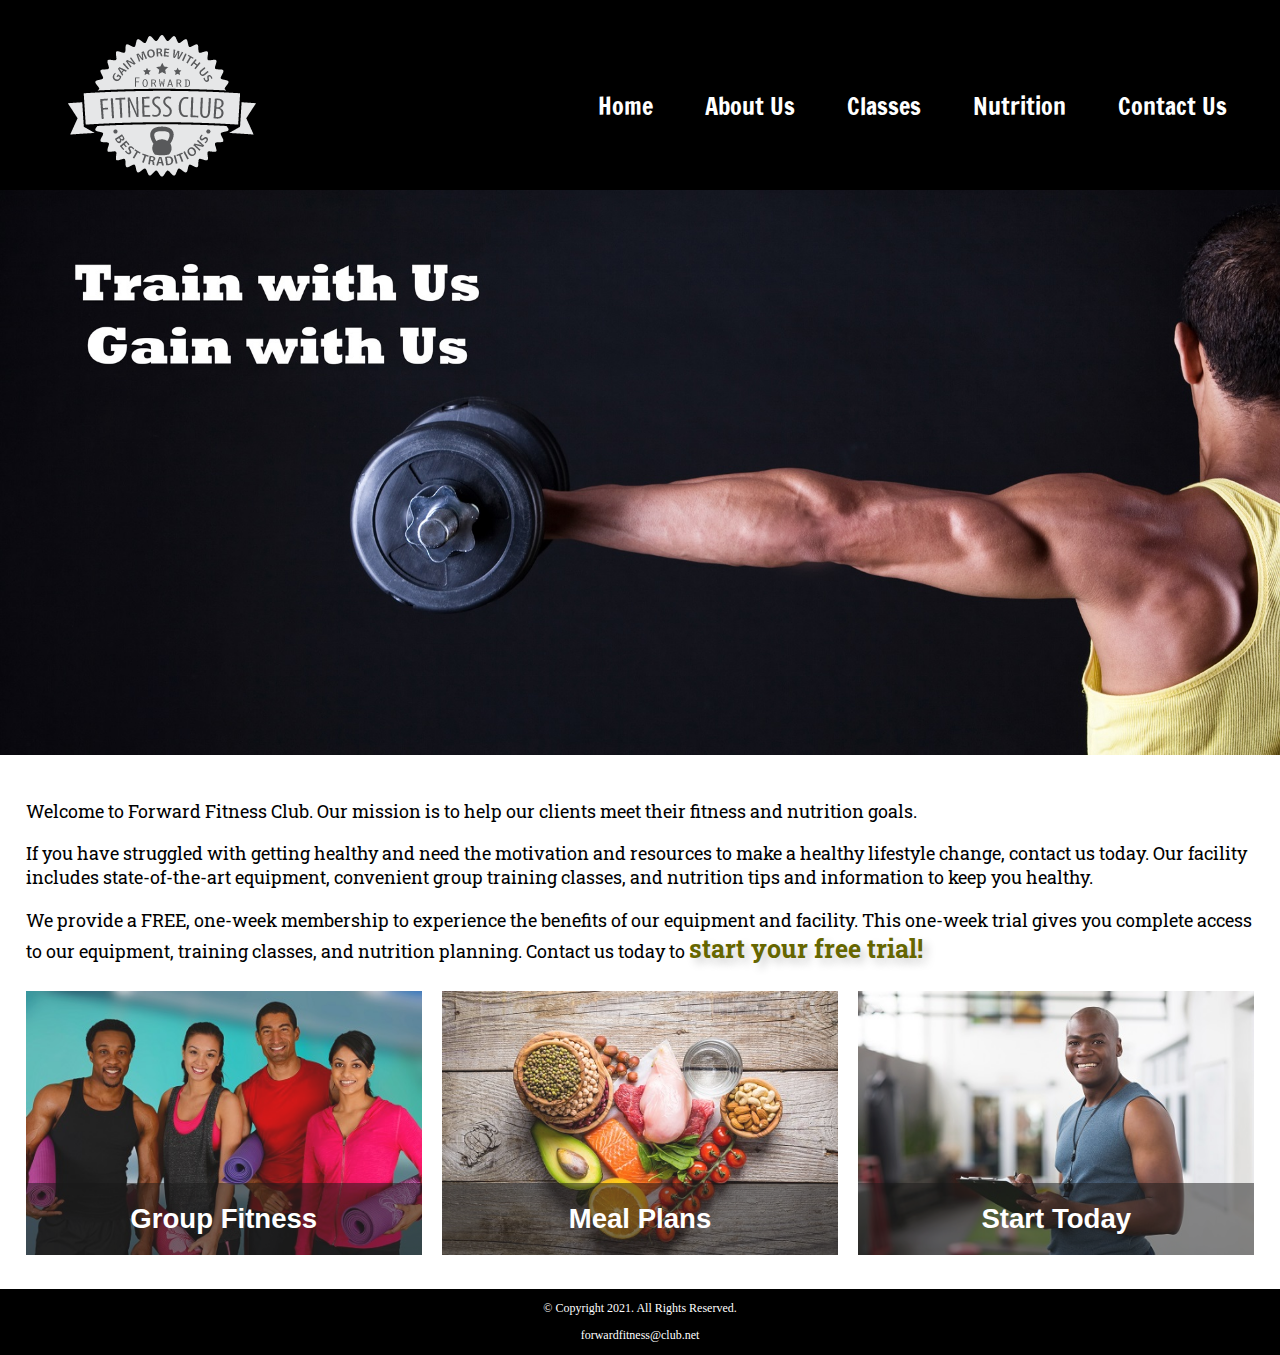
==== index.html @ 076b1af3 "Initial commit" ====
<!DOCTYPE html>
<!-- This website template was created by: Student's First Name Student's Last Name -->
<html lang="en">

<head>
	<title>Forward Fitness Club</title>
	<meta charset="utf-8">
	<link rel="stylesheet" href="css/styles.css">
	<meta name="viewport" content="width=device-width, initial-scale=1.0">
	<link href="https://fonts.googleapis.com/css?family=Francois+One|Roboto+Slab&display=swap" rel="stylesheet">
	<link rel="shortcut icon" href="images/favicon.ico">
	<link rel="icon" type="image/png" sizes="32x32" href="images/favicon-32.png">
	<link rel="apple-touch-icon" sizes="180x180" href="images/apple-touch-icon.png">
	<link rel="icon" sizes="192x192" href="images/android-chrome-192.png">
</head>

<body>

	<div id="container">

		<!--Mobile Nav -->
		<nav class="mobile-nav">
			<div id="menu-links">
				<a href="index.html">Home</a>
				<a href="about.html">About Us</a>
				<a href="classes.html">Classes</a>
				<a href="nutrition.html">Nutrition</a>
				<a href="contact.html">Contact Us</a>
			</div>
			<a class="menu-icon" onclick="hamburger()">
				<div>&#9776;</div>
			</a>
		</nav>

		<!-- Use the header area for the website name or logo -->
		<header id="ffc-logo">
			<a href="index.html"><img src="images/forward-fitness-logo.png" alt="Forward Fitness Club logo"></a>
		</header>

		<!--Tablet, Desktop Nav -->
		<nav class="tablet-desktop">
			<ul>
				<li><a href="index.html">Home</a></li>
				<li><a href="about.html">About Us</a></li>
				<li><a href="classes.html">Classes</a></li>
				<li><a href="nutrition.html">Nutrition</a></li>
				<li><a href="contact.html">Contact Us</a></li>
			</ul>
		</nav>

		<!-- Hero Image -->
		<div id="hero" class="tablet-desktop">
			<img src="images/hero-image.jpg" alt="left arm extended holding a weight">
		</div>

		<!-- Use the main area to add the main content of the webpage -->
		<main>

			<div class="mobile">

				<p>Welcome to Forward Fitness Club. Our mission is to help our clients meet their fitness and nutrition goals.</p>

				<h3>FREE One-Week Trial Membership!</h3>
				<p>Call Us Today to Get Started</p>
				<p class="tel-link"><a href="tel:8145559608">(814) 555-9608</a></p>

				<h4>Fitness Club Hours:</h4>
				<ul class="hours">
					<li>Mon - Thu: 6:00am - 6:00pm</li>
					<li>Friday: 6:00am - 4:00pm</li>
					<li>Saturday: 8:00am - 6:00pm</li>
					<li>Sunday: Closed</li>
				</ul>

			</div>

			<div class="tablet-desktop">

				<p>Welcome to Forward Fitness Club. Our mission is to help our clients meet their fitness and nutrition goals.</p>

				<p>If you have struggled with getting healthy and need the motivation and resources to make a healthy lifestyle change, contact us today. Our facility includes state-of-the-art equipment, convenient group training classes, and nutrition
					tips
					and information to keep you healthy.</p>

				<p>We provide a FREE, one-week membership to experience the benefits of our equipment and facility. This one-week trial gives you complete access to our equipment, training classes, and nutrition planning. Contact us today to <span
						class="action">start your free trial!</span></p>

			</div>

			<div class="grid">

				<figure class="frame">
					<a href="classes.html"><img src="images/fitness-group.jpg" alt="group of fitness people"></a>
					<figcaption class="pic-text">Group Fitness</figcaption>
				</figure>

				<figure class="frame">
					<a href="nutrition.html"><img src="images/food-heart.jpg" alt="healthy food in the shape of a heart"></a>
					<figcaption class="pic-text">Meal Plans</figcaption>
				</figure>

				<figure class="frame">
					<a href="contact.html"><img src="images/personal-trainer.jpg" alt="personal trainer with a clipboard"></a>
					<figcaption class="pic-text">Start Today</figcaption>
				</figure>

			</div>

		</main>

		<!-- Use the footer area to add webpage footer content -->
		<footer>
			<p>&copy; Copyright 2021. All Rights Reserved.</p>
			<p><a href="mailto:forwardfitness@club.net">forwardfitness@club.net</a></p>
		</footer>

	</div>

	<script src="scripts/script.js"></script>

</body>

</html>
---- css/styles.css ----
/*
Author:
Date:
File Name: styles.css
*/
/* CSS Reset */
body, header, nav, main, footer, h1, div, img, ul, figure, figcaption, section,
article, aside, audio, video {
  margin: 0;
  padding: 0;
  border: 0;
}

/* Style rules for body and images */
body {
  background-color: #000;
}

img, video {
  max-width: 100%;
  display: block;
}

/* Style rule for box sizing applies to all elements */
* {
  box-sizing: border-box;
}

/* Style rules for mobile viewport */
/* Style rule for header */
header {
  top: 0;
  background-color: #000;
  height: 190px;
}

header img {
  margin: 0 auto;
}

/* Style rules for hamburger menu */
.mobile-nav a {
  color: #fff;
  font-family: "Francois One", sans-serif;
  text-align: center;
  font-size: 2em;
  text-decoration: none;
  padding: 3%;
  display: block;
}

.mobile-nav a.menu-icon {
  display: block;
  position: absolute;
  right: 0;
  top: 0;
}

/* Show mobile class, hide tablet-desktop class and menu-links id */
.mobile {
  display: block;
}

.tablet-desktop, #menu-links {
  display: none;
}

/* Style rules for main content */
main {
  background-color: #fff;
  padding: 2%;
  font-size: 1.15em;
  font-family: 'Roboto Slab', serif;
}

video {
  margin: 0 auto 4%;
}

.mobile h3 {
  text-shadow: 5px 5px 8px #ccc;
}

article {
  padding: 2%;
}

article h3 {
  text-align: center;
}

article img {
  margin: 0 auto;
}

article ul {
  margin-left: 10%;
}

article:nth-of-type(2) {
  background-color: rgba(204, 204, 204, 0.3);
}

.tel-link {
  background-color: #404040;
  padding: 2%;
  margin: 0 auto;
  width: 80%;
  text-align: center;
  border-radius: 5px;
}

.tel-link a {
  color: #fff;
  text-decoration: none;
  font-size: 1.5em;
  display: block;
}

.hours {
  margin-left: 10%;
}

.action {
  font-size: 1.35em;
  color: #666600;
  font-weight: bold;
  text-shadow: 5px 5px 8px #ccc;
}

.frame {
  position: relative;
  max-width: 450px;
  margin: 2% auto;
}

.pic-text {
  position: absolute;
  bottom: 0;
  background: rgba(0, 0, 0, 0.5);
  color: #fff;
  width: 100%;
  padding: 20px;
  text-align: center;
  font-family: Verdana, Arial, sans-serif;
  font-size: 1.5em;
  font-weight: bold;
}

#weights, #cardio, #training {
  margin: 0 2%;
}

.round {
  border-radius: 8px;
}

.external-link {
  color: #666600;
  font-weight: bold;
  text-decoration: none;
}

#contact {
  text-align: center;
}

#contact .contact-email-link {
  color: #666600;
  text-decoration: none;
}

.map {
  border: 2px solid #000;
  width: 95%;
  height: 50%;
}

#form {
  margin-top: 2%;
  background-color: #f2f2f2;
  padding: 2%;
}

#form h2 {
  text-align: center;
}

/* Style rules for form elements */
fieldset, input, select, textarea {
  margin-bottom: 2%;
}

fieldset legend {
  font-weight: bold;
  font-size: 1.25em;
}

label {
  display: block;
  padding-top: 3%;
}

form #submit {
  margin: 0 auto;
  border: none;
  display: block;
  padding: 2%;
  background-color: #b3b3b3;
  font-size: 1em;
  border-radius: 10px;
}

/* Style rules for footer content */
footer p {
  font-size: 0.75em;
  text-align: center;
  color: #fff;
  padding: 0 1em;
}

footer p a {
  color: #fff;
  text-decoration: none;
}

/* Media Query for Tablet Viewport */
@media screen and (min-width: 630px), print {

  /* Tablet Viewport: Show tablet-desktop class, hide mobile class */
  .tablet-desktop {
    display: block;
  }

  .mobile, .mobile-nav {
    display: none;
  }

  /* Tablet Viewport: Style rule for header */
  header {
    padding-bottom: 2%;
  }

  /* Tablet Viewport: Style rules for nav area */
  nav {
    padding: 1%;
    margin-bottom: 1%;
  }

  nav ul {
    list-style-type: none;
    text-align: center;
  }

  nav li {
    font-size: 1.5em;
    font-family: 'Francois One', sans-serif;
    display: inline-block;
    border-right: 1px solid #fff;
  }

  nav li:last-child {
    border-right: none;
  }

  nav li a {
    padding: 0.1em 0.75em;
    display: block;
    color: #fff;
    text-decoration: none;
  }

  /* Tablet Viewport: Style rules for main content area */
  main ul {
    margin: 0 0 4% 10%;
  }

  .grid {
    display: grid;
    grid-template-columns: auto auto auto;
    grid-gap: 20px;
  }

  .pic-text {
    font-size: 1em;
    padding: 10px;
  }

  aside {
    text-align: center;
    font-size: 1.25em;
    font-style: italic;
    font-weight: bold;
    padding: 2%;
    background-color: rgba(204, 204, 204, 0.5);
    box-shadow: 5px 5px 8px #000;
    text-shadow: 5px 5px 5px #b3b3b3;
    border-radius: 0 15px;
  }

  .grid-item4 {
    grid-column: 1 / span 3;
  }

  #exercises {
    border-top: 1px solid #000;
    border-bottom: 1px solid #000;
    background: linear-gradient(to right, #ccc, #fff);
    background-color: #f2f2f2;
    padding: 1% 2%;
  }

  #exercises dt {
    font-weight: bold;
  }

  #exercises dd {
    padding: 0.5% 1% 2% 0;
  }

  .viewex {
    font-weight: bold;
    cursor: pointer;
  }

  #example {
    display: none;
  }

  .tel-num {
    font-size: 1.25em;
  }

  .map {
    width: 600px;
    height: 450px;
  }

  /* Tablet Viewport: Style rules for table */
  table {
    border: 1px solid #000;
    border-collapse: collapse;
    margin: 0 auto;
    width: 100%;
  }

  caption {
    font-size: 1.5em;
    font-weight: bold;
    padding: 1%;
  }

  th, td {
    border: 1px solid #000;
    padding: 2%;
  }

  th {
    background-color: #000;
    color: #fff;
    font-size: 1.15em;
  }

  tr:nth-child(odd) {
    background-color: #ccc;
  }

  /* Tablet Viewport: Style rule for form element */
  form {
    width: 70%;
    margin: 0 auto;
  }

  /*Tablet Viewport: Animation */
  @-webkit-keyframes text-animation {
    0% {
      font-size: 1em;
    }

    50% {
      font-size: 2em;
    }

    100% {
      font-size: 1.35em;
    }
  }

  @keyframes text-animation {
    0% {
      font-size: 1em;
    }

    50% {
      font-size: 2em;
    }

    100% {
      font-size: 1.35em;
    }
  }

  figcaption {
    -webkit-animation-name: text-animation;
    animation-name: text-animation;
    -webkit-animation-delay: 3s;
    animation-delay: 3s;
    -webkit-animation-duration: 5s;
    animation-duration: 5s;
  }
}

/* Media Query for Desktop Viewport */
@media screen and (min-width: 1015px), print {

  /* Desktop Viewport: Style rule for header */
  header {
    width: 25%;
    float: left;
    padding-bottom: 0;
  }

  /* Desktop Viewport: Style rules for nav area */
  nav {
    float: right;
    width: 70%;
    margin: 4em 1em 0 0;
  }

  nav ul {
    text-align: right;
  }

  nav li {
    border: none;
  }

  nav li a {
    padding: 0.5em 1em;
  }

  nav li a:hover {
    color: #000;
    background-color: #fff;
    transform: scale(1.3);
  }

  /* Desktop Viewport: Style Rules for main content */
  main {
    clear: left;
  }

  main h1 {
    font-size: 1.8em;
  }

  article h3 {
    font-size: 1.75em;
  }

  .pic-text {
    font-size: 1.5em;
    padding: 20px;
  }

  .frame {
    opacity: 0.9;
  }

  .frame:hover {
    opacity: 1;
    box-shadow: 8px 8px 10px #808080;
    transform: translateY(10px);
  }

  #weights, #cardio, #training {
    width: 29%;
    float: left;
    margin: 0 2%;
  }

  #exercises {
    clear: left;
  }

  .offer:hover {
    transform: scale(1.25);
    cursor: pointer;
  }

  /* Desktop Viewport: Style rules for form elements */
  form {
    width: auto;
  }

  .form-grid {
    display: grid;
    grid-template-columns: auto auto auto;
    grid-gap: 20px;
  }

  .btn {
    grid-column: 1 / span 3;
  }
}

/* Media Query for Large Desktop Viewports */
@media screen and (min-width: 1921px) {
  #container {
    width: 1920px;
    margin: 0 auto;
  }

  table {
    width: 80%;
  }
}

/* Media Query for Print */
@media print {
  body {
    background-color: #fff;
    color: #000;
  }
}
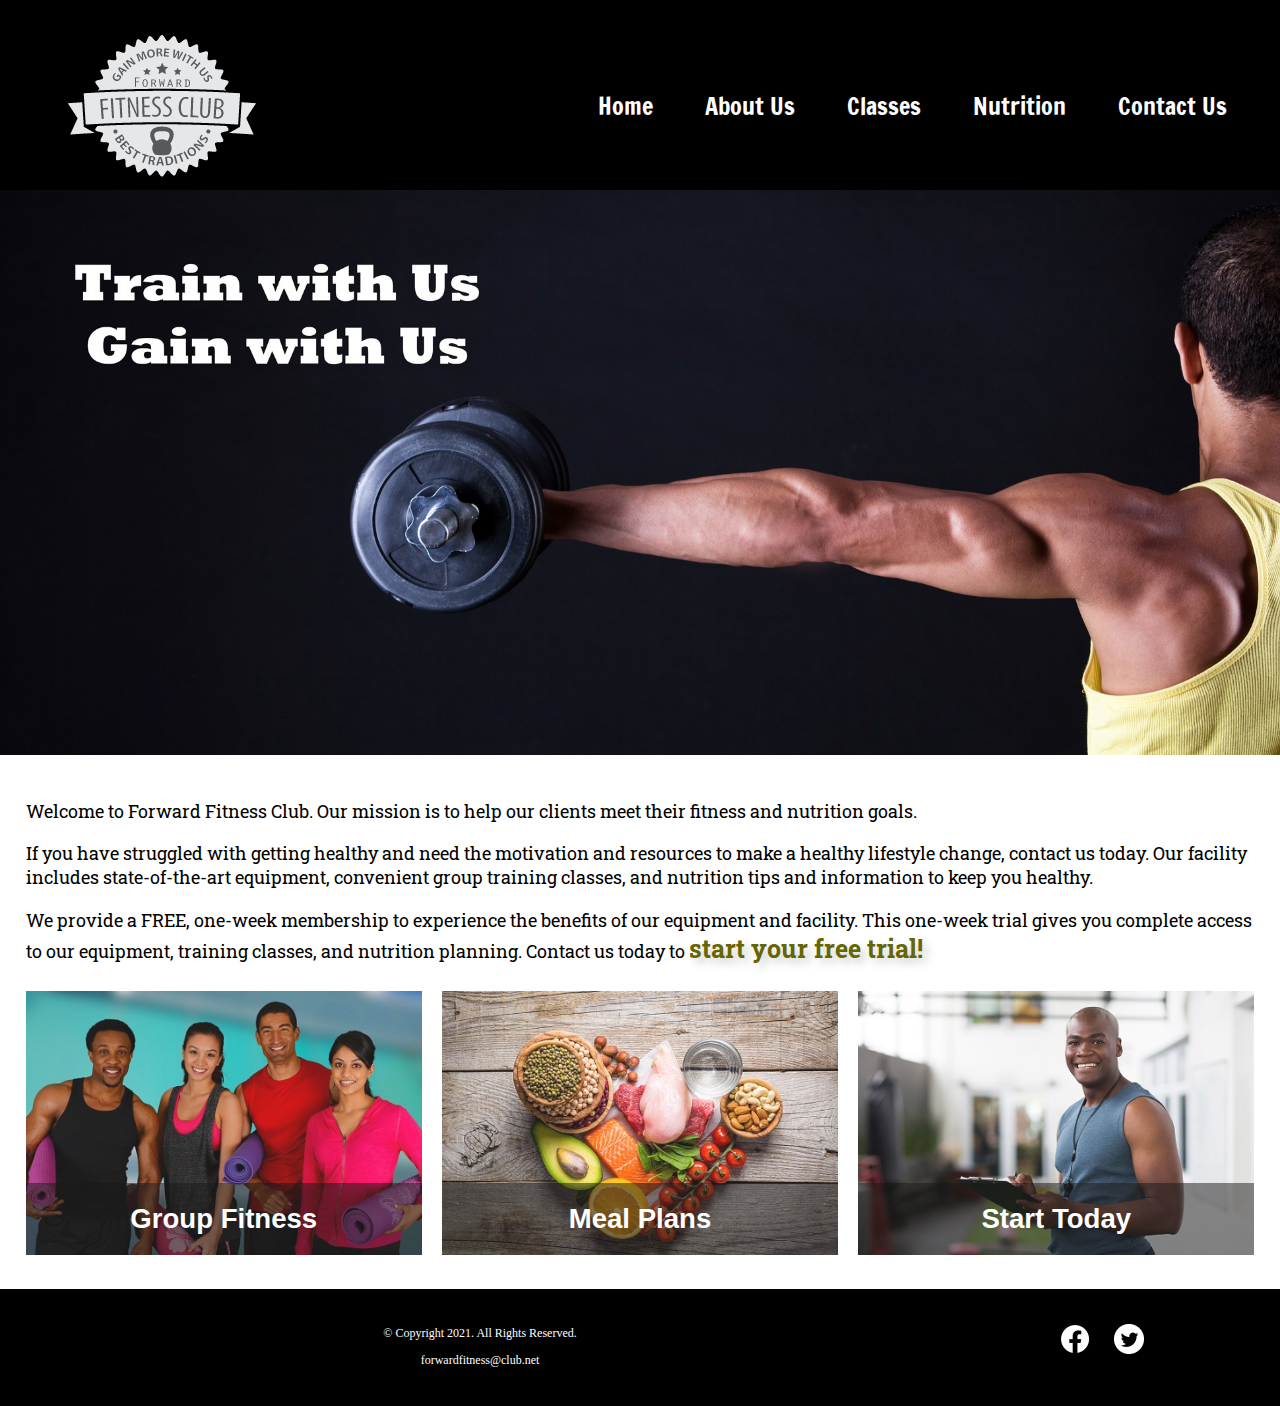
==== commit c5d4ebad: "ch11 notes" ====
--- a/index.html
+++ b/index.html
@@ -1,123 +1,135 @@
-<!DOCTYPE html>
-<!-- This website template was created by: Student's First Name Student's Last Name -->
-<html lang="en">
-
-<head>
-	<title>Forward Fitness Club</title>
-	<meta charset="utf-8">
-	<link rel="stylesheet" href="css/styles.css">
-	<meta name="viewport" content="width=device-width, initial-scale=1.0">
-	<link href="https://fonts.googleapis.com/css?family=Francois+One|Roboto+Slab&display=swap" rel="stylesheet">
-	<link rel="shortcut icon" href="images/favicon.ico">
-	<link rel="icon" type="image/png" sizes="32x32" href="images/favicon-32.png">
-	<link rel="apple-touch-icon" sizes="180x180" href="images/apple-touch-icon.png">
-	<link rel="icon" sizes="192x192" href="images/android-chrome-192.png">
-</head>
-
-<body>
-
-	<div id="container">
-
-		<!--Mobile Nav -->
-		<nav class="mobile-nav">
-			<div id="menu-links">
-				<a href="index.html">Home</a>
-				<a href="about.html">About Us</a>
-				<a href="classes.html">Classes</a>
-				<a href="nutrition.html">Nutrition</a>
-				<a href="contact.html">Contact Us</a>
-			</div>
-			<a class="menu-icon" onclick="hamburger()">
-				<div>&#9776;</div>
-			</a>
-		</nav>
-
-		<!-- Use the header area for the website name or logo -->
-		<header id="ffc-logo">
-			<a href="index.html"><img src="images/forward-fitness-logo.png" alt="Forward Fitness Club logo"></a>
-		</header>
-
-		<!--Tablet, Desktop Nav -->
-		<nav class="tablet-desktop">
-			<ul>
-				<li><a href="index.html">Home</a></li>
-				<li><a href="about.html">About Us</a></li>
-				<li><a href="classes.html">Classes</a></li>
-				<li><a href="nutrition.html">Nutrition</a></li>
-				<li><a href="contact.html">Contact Us</a></li>
-			</ul>
-		</nav>
-
-		<!-- Hero Image -->
-		<div id="hero" class="tablet-desktop">
-			<img src="images/hero-image.jpg" alt="left arm extended holding a weight">
-		</div>
-
-		<!-- Use the main area to add the main content of the webpage -->
-		<main>
-
-			<div class="mobile">
-
-				<p>Welcome to Forward Fitness Club. Our mission is to help our clients meet their fitness and nutrition goals.</p>
-
-				<h3>FREE One-Week Trial Membership!</h3>
-				<p>Call Us Today to Get Started</p>
-				<p class="tel-link"><a href="tel:8145559608">(814) 555-9608</a></p>
-
-				<h4>Fitness Club Hours:</h4>
-				<ul class="hours">
-					<li>Mon - Thu: 6:00am - 6:00pm</li>
-					<li>Friday: 6:00am - 4:00pm</li>
-					<li>Saturday: 8:00am - 6:00pm</li>
-					<li>Sunday: Closed</li>
-				</ul>
-
-			</div>
-
-			<div class="tablet-desktop">
-
-				<p>Welcome to Forward Fitness Club. Our mission is to help our clients meet their fitness and nutrition goals.</p>
-
-				<p>If you have struggled with getting healthy and need the motivation and resources to make a healthy lifestyle change, contact us today. Our facility includes state-of-the-art equipment, convenient group training classes, and nutrition
-					tips
-					and information to keep you healthy.</p>
-
-				<p>We provide a FREE, one-week membership to experience the benefits of our equipment and facility. This one-week trial gives you complete access to our equipment, training classes, and nutrition planning. Contact us today to <span
-						class="action">start your free trial!</span></p>
-
-			</div>
-
-			<div class="grid">
-
-				<figure class="frame">
-					<a href="classes.html"><img src="images/fitness-group.jpg" alt="group of fitness people"></a>
-					<figcaption class="pic-text">Group Fitness</figcaption>
-				</figure>
-
-				<figure class="frame">
-					<a href="nutrition.html"><img src="images/food-heart.jpg" alt="healthy food in the shape of a heart"></a>
-					<figcaption class="pic-text">Meal Plans</figcaption>
-				</figure>
-
-				<figure class="frame">
-					<a href="contact.html"><img src="images/personal-trainer.jpg" alt="personal trainer with a clipboard"></a>
-					<figcaption class="pic-text">Start Today</figcaption>
-				</figure>
-
-			</div>
-
-		</main>
-
-		<!-- Use the footer area to add webpage footer content -->
-		<footer>
-			<p>&copy; Copyright 2021. All Rights Reserved.</p>
-			<p><a href="mailto:forwardfitness@club.net">forwardfitness@club.net</a></p>
-		</footer>
-
-	</div>
-
-	<script src="scripts/script.js"></script>
-
-</body>
-
+<!DOCTYPE html>
+<!-- This website template was created by: Emily Kunkel -->
+<html lang="en">
+
+<head>
+	<title>Complete Fitness - Free Trial | Forward Fitness Club</title>
+	<meta charset="utf-8">
+	<link rel="stylesheet" href="css/styles.min.css">
+	<meta name="viewport" content="width=device-width, initial-scale=1.0">
+	<meta name="description" content="The Forward Fitness Club is an elite fitness center dedicated to helping clients achieve their fitness and nutrition goals.">
+	<link href="https://fonts.googleapis.com/css?family=Francois+One|Roboto+Slab&display=swap" rel="stylesheet">
+	<link rel="shortcut icon" href="images/favicon.ico">
+	<link rel="icon" type="image/png" sizes="32x32" href="images/favicon-32.png">
+	<link rel="apple-touch-icon" sizes="180x180" href="images/apple-touch-icon.png">
+	<link rel="icon" sizes="192x192" href="images/android-chrome-192.png">
+</head>
+
+<body>
+
+	<!-- Skip to Content Link -->
+	<a class="skip" href="#content">Skip to Content</a>
+
+	<div id="container">
+
+		<!--Mobile Nav -->
+		<nav class="mobile-nav">
+			<div id="menu-links">
+				<a href="index.html">Home</a>
+				<a href="about.html">About Us</a>
+				<a href="classes.html">Classes</a>
+				<a href="nutrition.html">Nutrition</a>
+				<a href="contact.html">Contact Us</a>
+			</div>
+			<a class="menu-icon" onclick="hamburger()">
+				<div>&#9776;</div>
+			</a>
+		</nav>
+
+		<!-- Use the header area for the website name or logo -->
+		<header id="ffc-logo">
+			<a href="index.html"><img src="images/forward-fitness-logo.png" alt="Forward Fitness Club logo"></a>
+		</header>
+
+		<!--Tablet, Desktop Nav -->
+		<nav class="tablet-desktop">
+			<ul>
+				<li><a href="index.html">Home</a></li>
+				<li><a href="about.html">About Us</a></li>
+				<li><a href="classes.html">Classes</a></li>
+				<li><a href="nutrition.html">Nutrition</a></li>
+				<li><a href="contact.html">Contact Us</a></li>
+			</ul>
+		</nav>
+
+		<!-- Hero Image -->
+		<div id="hero" class="tablet-desktop">
+			<img src="images/hero-image.jpg" alt="left arm extended holding a weight">
+		</div>
+
+		<!-- Use the main area to add the main content of the webpage -->
+		<main id="content">
+
+			<div class="mobile">
+
+				<p>Welcome to Forward Fitness Club. Our mission is to help our clients meet their fitness and nutrition goals.</p>
+
+				<h3>FREE One-Week Trial Membership!</h3>
+				<p>Call Us Today to Get Started</p>
+				<p class="tel-link"><a href="tel:8145559608">(814) 555-9608</a></p>
+
+				<h4>Fitness Club Hours:</h4>
+				<ul class="hours">
+					<li>Mon - Thu: 6:00am - 6:00pm</li>
+					<li>Friday: 6:00am - 4:00pm</li>
+					<li>Saturday: 8:00am - 6:00pm</li>
+					<li>Sunday: Closed</li>
+				</ul>
+
+			</div>
+
+			<div class="tablet-desktop">
+
+				<p>Welcome to Forward Fitness Club. Our mission is to help our clients meet their fitness and nutrition goals.</p>
+
+				<p>If you have struggled with getting healthy and need the motivation and resources to make a healthy lifestyle change, contact us today. Our facility includes state-of-the-art equipment, convenient group training classes, and nutrition
+					tips
+					and information to keep you healthy.</p>
+
+				<p>We provide a FREE, one-week membership to experience the benefits of our equipment and facility. This one-week trial gives you complete access to our equipment, training classes, and nutrition planning. Contact us today to <span
+						class="action">start your free trial!</span></p>
+
+			</div>
+
+			<div class="grid">
+
+				<figure class="frame">
+					<a href="classes.html"><img src="images/fitness-group.jpg" alt="group of fitness people"></a>
+					<figcaption class="pic-text">Group Fitness</figcaption>
+				</figure>
+
+				<figure class="frame">
+					<a href="nutrition.html"><img src="images/food-heart.jpg" alt="healthy food in the shape of a heart"></a>
+					<figcaption class="pic-text">Meal Plans</figcaption>
+				</figure>
+
+				<figure class="frame">
+					<a href="contact.html"><img src="images/personal-trainer.jpg" alt="personal trainer with a clipboard"></a>
+					<figcaption class="pic-text">Start Today</figcaption>
+				</figure>
+
+			</div>
+
+		</main>
+
+		<!-- Use the footer area to add webpage footer content -->
+		<footer>
+
+			<div class="copyright">
+				<p>&copy; Copyright 2021. All Rights Reserved.</p>
+				<p><a href="mailto:forwardfitness@club.net">forwardfitness@club.net</a></p>
+			</div>
+
+			<div class="social">
+				<a href="https://www.facebook.com/fwdfitclub" target="_blank"><img src="images/facebook-logo.png" alt="black and white Facebook logo"></a>
+				<a href="https://twitter.com/fwdfitclub" target="_blank"><img src="images/twitter-logo.png" alt="black and white Twitter logo"></a>
+			</div>
+		</footer>
+
+	</div>
+
+	<script src="scripts/script.js"></script>
+
+</body>
+
 </html>--- a/css/styles.min.css
+++ b/css/styles.min.css
@@ -0,0 +1,6 @@
+/*
+Author: Emily Kunkel
+Date: 9/27/22
+File Name: styles.css
+*/
+body,header,nav,main,footer,h1,div,img,ul,figure,figcaption,section,article,aside,audio,video{margin:0;padding:0;border:0}body{background-color:#000}img,video{max-width:100%;display:block}*{box-sizing:border-box}.skip{position:absolute;left:-999px}.skip:focus{color:#000;background-color:#fff;text-decoration:none;padding:.5%;top:auto;left:auto;right:1px;z-index:1}header{top:0;background-color:#000;height:190px}header img{margin:0 auto}.mobile-nav a{color:#fff;font-family:"Francois One",sans-serif;text-align:center;font-size:2em;text-decoration:none;padding:3%;display:block}.mobile-nav a.menu-icon{display:block;position:absolute;right:0;top:0}.mobile{display:block}.tablet-desktop,#menu-links{display:none}main{background-color:#fff;padding:2%;font-size:1.15em;font-family:'Roboto Slab',serif}video{margin:0 auto 4%}.mobile h3{text-shadow:5px 5px 8px #ccc}article{padding:2%}article h3{text-align:center}article img{margin:0 auto}article ul{margin-left:10%}article:nth-of-type(2){background-color:rgba(204,204,204,.3)}.tel-link{background-color:#404040;padding:2%;margin:0 auto;width:80%;text-align:center;border-radius:5px}.tel-link a{color:#fff;text-decoration:none;font-size:1.5em;display:block}.hours{margin-left:10%}.action{font-size:1.35em;color:#660;font-weight:700;text-shadow:5px 5px 8px #ccc}.frame{position:relative;max-width:450px;margin:2% auto}.pic-text{position:absolute;bottom:0;background:rgba(0,0,0,.5);color:#fff;width:100%;padding:20px;text-align:center;font-family:Verdana,Arial,sans-serif;font-size:1.5em;font-weight:700}#weights,#cardio,#training{margin:0 2%}.round{border-radius:8px}.external-link{color:#660;font-weight:700;text-decoration:none}#contact{text-align:center}#contact .contact-email-link{color:#660;text-decoration:none}.map{border:2px solid #000;width:95%;height:50%}#form{margin-top:2%;background-color:#f2f2f2;padding:2%}#form h2{text-align:center}fieldset,input,select,textarea{margin-bottom:2%}fieldset legend{font-weight:700;font-size:1.25em}label{display:block;padding-top:3%}form #submit{margin:0 auto;border:none;display:block;padding:2%;background-color:#b3b3b3;font-size:1em;border-radius:10px}footer .copyright{font-size:.75em;text-align:center;color:#fff;padding:2% 4%;float:left;width:75%}footer p a{color:#fff;text-decoration:none}.social{float:right;width:20%;padding:2%}.social img{display:inline-block;padding:5%}@media screen and (min-width:630px),print{.tablet-desktop{display:block}.mobile,.mobile-nav{display:none}header{padding-bottom:2%}nav{padding:1%;margin-bottom:1%}nav ul{list-style-type:none;text-align:center}nav li{font-size:1.5em;font-family:'Francois One',sans-serif;display:inline-block;border-right:1px solid #fff}nav li:last-child{border-right:none}nav li a{padding:.1em .75em;display:block;color:#fff;text-decoration:none}main ul{margin:0 0 4% 10%}.grid{display:grid;grid-template-columns:auto auto auto;grid-gap:20px}.pic-text{font-size:1em;padding:10px}aside{text-align:center;font-size:1.25em;font-style:italic;font-weight:700;padding:2%;background-color:rgba(204,204,204,.5);box-shadow:5px 5px 8px #000;text-shadow:5px 5px 5px #b3b3b3;border-radius:0 15px}.grid-item4{grid-column:1 / span 3}#exercises{border-top:1px solid #000;border-bottom:1px solid #000;background:linear-gradient(to right,#ccc,#fff);background-color:#f2f2f2;padding:1% 2%}#exercises dt{font-weight:700}#exercises dd{padding:.5% 1% 2% 0}.viewex{font-weight:700;cursor:pointer}#example{display:none}.tel-num{font-size:1.25em}.map{width:600px;height:450px}table{border:1px solid #000;border-collapse:collapse;margin:0 auto;width:100%}caption{font-size:1.5em;font-weight:700;padding:1%}th,td{border:1px solid #000;padding:2%}th{background-color:#000;color:#fff;font-size:1.15em}tr:nth-child(odd){background-color:#ccc}form{width:70%;margin:0 auto}@-webkit-keyframes text-animation{0%{font-size:1em}50%{font-size:2em}100%{font-size:1.35em}}@keyframes text-animation{0%{font-size:1em}50%{font-size:2em}100%{font-size:1.35em}}figcaption{-webkit-animation-name:text-animation;animation-name:text-animation;-webkit-animation-delay:3s;animation-delay:3s;-webkit-animation-duration:5s;animation-duration:5s}}@media screen and (min-width:1015px),print{header{width:25%;float:left;padding-bottom:0}nav{float:right;width:70%;margin:4em 1em 0 0}nav ul{text-align:right}nav li{border:none}nav li a{padding:.5em 1em}nav li a:hover{color:#000;background-color:#fff;transform:scale(1.3)}main{clear:left}main h1{font-size:1.8em}article h3{font-size:1.75em}.pic-text{font-size:1.5em;padding:20px}.frame{opacity:.9}.frame:hover{opacity:1;box-shadow:8px 8px 10px gray;transform:translateY(10px)}#weights,#cardio,#training{width:29%;float:left;margin:0 2%}#exercises{clear:left}.offer:hover{transform:scale(1.25);cursor:pointer}form{width:auto}.form-grid{display:grid;grid-template-columns:auto auto auto;grid-gap:20px}.btn{grid-column:1 / span 3}}@media screen and (min-width:1921px){#container{width:1920px;margin:0 auto}table{width:80%}}@media print{body{background-color:#fff;color:#000}}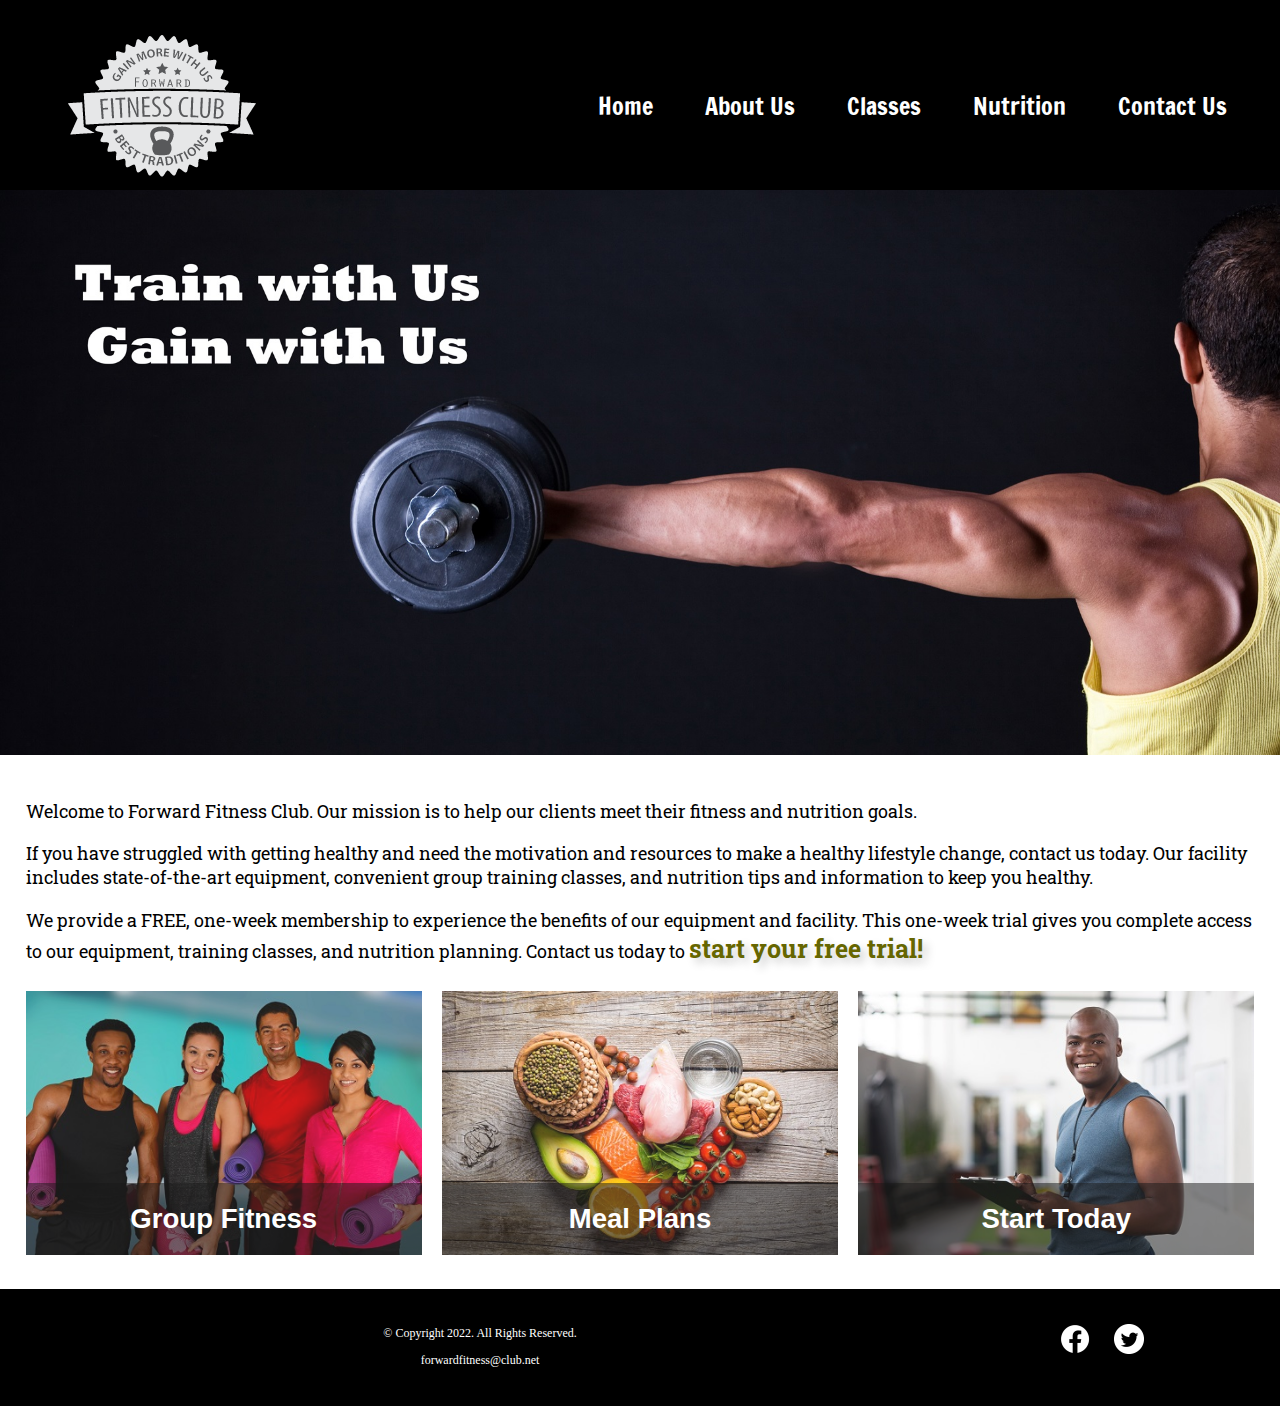
==== commit 60a27aae: "ch11 notes again" ====
--- a/index.html
+++ b/index.html
@@ -3,11 +3,11 @@
 <html lang="en">
 
 <head>
-	<title>Complete Fitness - Free Trial | Forward Fitness Club</title>
+	<title>Complete Fitness - Free Trail | Forward Fitness Club</title>
 	<meta charset="utf-8">
 	<link rel="stylesheet" href="css/styles.min.css">
 	<meta name="viewport" content="width=device-width, initial-scale=1.0">
-	<meta name="description" content="The Forward Fitness Club is an elite fitness center dedicated to helping clients achieve their fitness and nutrition goals.">
+	<meta name="description" content="The Forward Fitness Club is an elite fitness center dedicated to helping clients acieve their fitness and nutrition goals.">
 	<link href="https://fonts.googleapis.com/css?family=Francois+One|Roboto+Slab&display=swap" rel="stylesheet">
 	<link rel="shortcut icon" href="images/favicon.ico">
 	<link rel="icon" type="image/png" sizes="32x32" href="images/favicon-32.png">
@@ -17,11 +17,10 @@
 
 <body>
 
-	<!-- Skip to Content Link -->
-	<a class="skip" href="#content">Skip to Content</a>
+	<!--Skip to Content Link -->
+	<a class="skip" href="#content"> Skip to Content </a>
 
 	<div id="container">
-
 		<!--Mobile Nav -->
 		<nav class="mobile-nav">
 			<div id="menu-links">
@@ -63,11 +62,9 @@
 			<div class="mobile">
 
 				<p>Welcome to Forward Fitness Club. Our mission is to help our clients meet their fitness and nutrition goals.</p>
-
 				<h3>FREE One-Week Trial Membership!</h3>
 				<p>Call Us Today to Get Started</p>
 				<p class="tel-link"><a href="tel:8145559608">(814) 555-9608</a></p>
-
 				<h4>Fitness Club Hours:</h4>
 				<ul class="hours">
 					<li>Mon - Thu: 6:00am - 6:00pm</li>
@@ -81,11 +78,9 @@
 			<div class="tablet-desktop">
 
 				<p>Welcome to Forward Fitness Club. Our mission is to help our clients meet their fitness and nutrition goals.</p>
-
 				<p>If you have struggled with getting healthy and need the motivation and resources to make a healthy lifestyle change, contact us today. Our facility includes state-of-the-art equipment, convenient group training classes, and nutrition
 					tips
 					and information to keep you healthy.</p>
-
 				<p>We provide a FREE, one-week membership to experience the benefits of our equipment and facility. This one-week trial gives you complete access to our equipment, training classes, and nutrition planning. Contact us today to <span
 						class="action">start your free trial!</span></p>
 
@@ -116,14 +111,15 @@
 		<footer>
 
 			<div class="copyright">
-				<p>&copy; Copyright 2021. All Rights Reserved.</p>
+				<p>&copy; Copyright 2022. All Rights Reserved.</p>
 				<p><a href="mailto:forwardfitness@club.net">forwardfitness@club.net</a></p>
 			</div>
 
 			<div class="social">
 				<a href="https://www.facebook.com/fwdfitclub" target="_blank"><img src="images/facebook-logo.png" alt="black and white Facebook logo"></a>
-				<a href="https://twitter.com/fwdfitclub" target="_blank"><img src="images/twitter-logo.png" alt="black and white Twitter logo"></a>
+				<a href="https://twitter.com/fwdfitclub" target"_blank"><img src="images/twitter-logo.png" alt="black and white Twitter logo"></a>
 			</div>
+
 		</footer>
 
 	</div>
